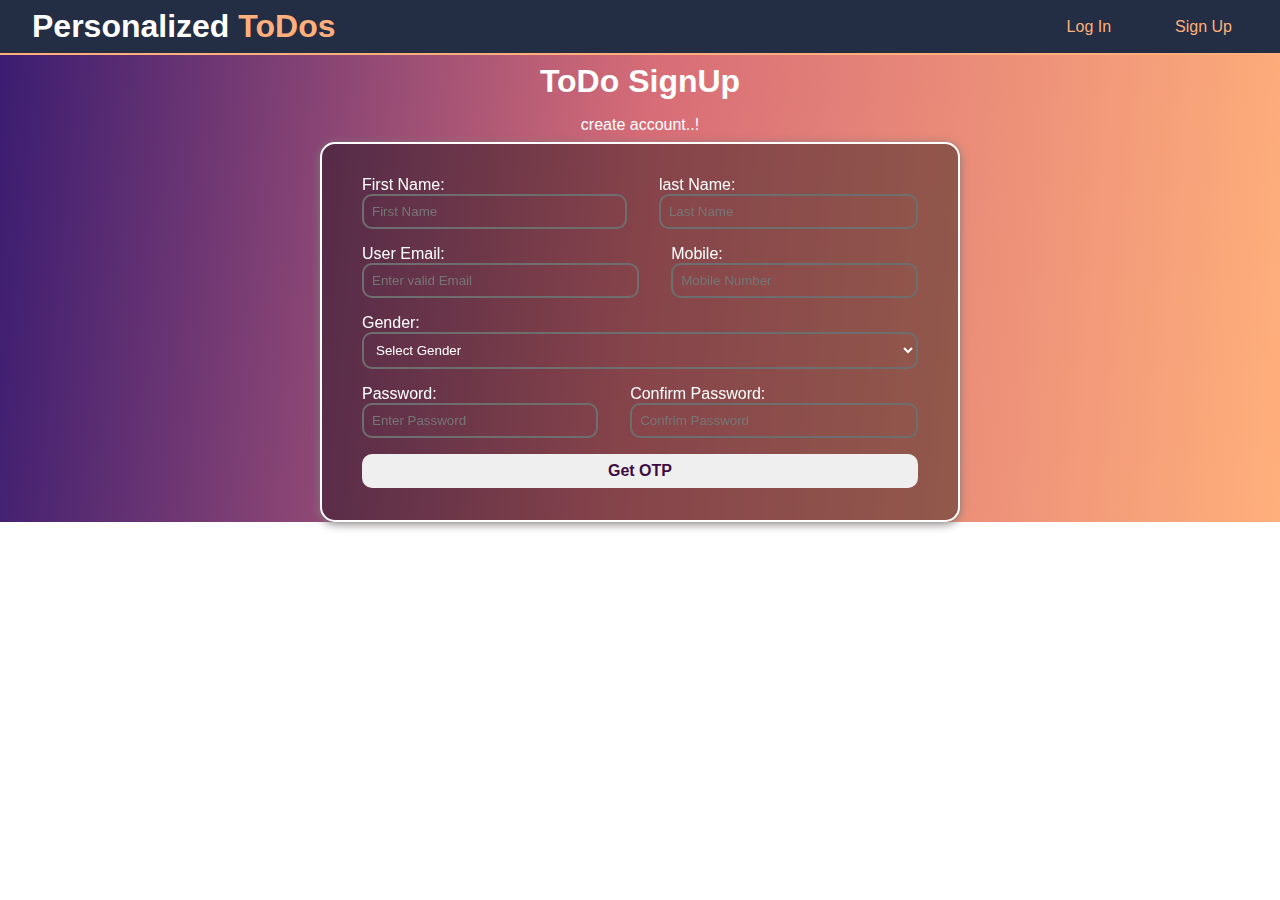
==== completed.html @ 2463eced "binded pages to the nav links" ====
<!DOCTYPE html>
<html lang="en">

<head>
    <meta charset="UTF-8">
    <meta name="viewport" content="width=device-width, initial-scale=1.0">
    <title>PersonalizedTodos-Completed</title>
    <link rel="stylesheet" href="style.css">


</head>

<body>
    <nav class="navBar">
        <div class="logo">
            <h1 id="logo">Personalized <span>ToDos</span></h1>
        </div>

        <div class="nav-links">
            <ul id="buttons">
                <li class="new"><a href="todo.html">Create</a></li>
                <li class=""><a href="existing.html">Todos</a></li>
                <li class=""><a href="completed.html">Completed</a></li>
                <li class=""><a href="pending.html">Pending</a></li>
                <li class="fav"><a href="fav.html">Favorites</a></li>
            </ul>
        </div>
    </nav>

    <div class="existingTodos">
        <div class="header">

            <div class="nameSection">
                <h3>Name: <span id="userName"></span></h3>
            </div>
            <div class="detailsSection">
                <h3>Total Todos: <span id="totalTodos">0</span></h3>
                <h3>Favs: <span id="favTodos">0</span></h3>
                <h3>Pending: <span id="pendingTodos">0</span></h3>
            </div>
        </div>

        <div class="mainSection">
            <h2 id="heading">Completed Todos..!</h2>
            <div class="todoContainer">
                <table>
                    <thead>
                        <tr>
                            <th>S.no</th>
                            <th>Title</th>
                            <th>Content</th>
                            <th>Tag</th>
                            <th>Date</th>
                            <th>Action</th>
                        </tr>
                    </thead>

                    <tbody id="completedTodoBody">

                    </tbody>
                </table>
            </div>


            <div id="todoModal" class="modal">
                <div class="modal-content">
                    <span class="close-btn" onclick="closeModal()">&times;</span>
                    <h2 id="modalTitle"></h2>
                    <p id="modalContent"></p>
                    <p><strong>Tag:</strong> <span id="modalTag"></span></p>
                    <p><strong>Created At:</strong> <span id="modalDate"></span></p>

                    <div class="modal-buttons">
                        <button onclick="handleComplete()" id="completeBtn" class="btn complete">Completed</button>
                        <button onclick="handleFav()" id="favBtn" class="btn favorite">Favorite</button>
                        <button onclick="handlePin()" id="pinBtn" class="btn pin">Pin</button>
                        <button onclick="handleDelete()" id="deleteBtn" class="btn delete">Delete</button>
                    </div>
                </div>
            </div>
        </div>
    </div>



    Completed Page

    <!-- <script src="todo.js"></script> -->

    <script>

        function displayTodos() {
            const todoTableBody = document.getElementById("todoTableBody");
            const completedTodoBody = document.getElementById("completedTodoBody"); // New section
            const todos = JSON.parse(localStorage.getItem("completedTodos")) || [];

            todoTableBody.innerHTML = ""; // Clear existing data
            completedTodoBody.innerHTML = "";

            if (todos.length > 0) {
                todos.forEach((todo, index) => {
                    const row = document.createElement("tr");

                    row.innerHTML = `
                <td>${index + 1}</td>
                <td>${todo.isFavorite ? `⭐ ${todo.title}` : todo.title}</td>
                <td>${todo.content.substring(0, 10)}...</td>
                <td>${todo.tag}</td>
                <td><button onclick="openModal(${todo.id})">View More</button></td>
            `;

                    
                        completedTodoBody.appendChild(row); // Add to Completed Todos
              
                        // todoTableBody.appendChild(row); // Add to Pending Todos
                    })
               

                updateTodoStats()
            } else {
                todoTableBody.innerHTML = "<tr><td colspan='5'><img src='todo.png' alt='No Data'></td></tr>";
            }
        }


        document.addEventListener("DOMContentLoaded", function () {
            const loggedInUser = JSON.parse(localStorage.getItem("loggedInUser"));
            const users = JSON.parse(localStorage.getItem("users")) || [];

            if (!loggedInUser) {
                if (users.length === 0) {
                    // If no users exist, redirect to signup
                    alert("No account found. Please sign up first.");
                    window.location.href = "signup.html";
                } else {
                    // If users exist but no one is logged in, redirect to login
                    alert("Access Denied! Please log in first.");
                    window.location.href = "login.html";
                }
            }
        });
    </script>
</body>

</html>
---- style.css ----
*{
    margin: 0;
    padding: 0;
    box-sizing: border-box;
    font-family: 'Segoe UI', Tahoma, Geneva, Verdana, sans-serif;
}

body{
    background: var(--bodyBackgroundColor) no-repeat center center / cover;
    /* height: 100dvh; */
}

::-webkit-scrollbar{
    display: none;
}
:root{
    --buttonHover: #d76d77;
    --cursorStyle: pointer;
    --borderWidth: 2px;
    --borderColor:#ffaf7b;
    --borderStyle: none none solid none;
    --headingFont: 2rem;
    --subHeadingFont: .5rem;
    --paddingBlock: .5rem;
    --paddingInline: 2rem;
    --buttonColor: rgb(196, 199, 169);
    --borderRadius: 10px;
    --bodyBackgroundColor: linear-gradient(95deg, #3a1c71, #d76d77, #ffaf7b);
}

/* NavBar Styling */

.navBar{
    display: flex;
    justify-content: space-between;
    align-items: center;
    padding-inline: var(--paddingInline); /* need to adjust in responsive */
    padding-block: var(--paddingBlock); /* need to adjust in responsive */
    border-width: var(--borderWidth);
    border-style:var(--borderStyle);
    border-color:var(--borderColor);
    background: rgb(35, 46, 68);
}

.logo{
    color: white;
}
.logo span{
    color: var(--borderColor);
}

.nav-links ul{
    list-style: none;
    display: flex;
    justify-content: space-between;
    align-items: center;
    gap: 2rem; /* need to adjust in responsive */
}

.nav-links ul li{
    color: var(--borderColor);
    padding: .5rem 1rem;
    border-radius: var(--borderRadius);
    &:hover{
        color: var(--buttonHover);
        transition: .5s;
        cursor: var(--cursorStyle);
    } 
}

.heroSection{
    padding-inline: var(--paddingInline);
    padding-block: var(--paddingBlock);
    display: flex;
    justify-content: space-between;
    align-items: center;
    background-image: var(--bodyBackgroundColor);
}

.contentSection {
    font-size: var(--headingFont);
    padding-inline: var(--paddingInline);
    /* width: 100%; */
}



.contentSection p{
    color: var(--buttonColor);
}

.contentSection ul{
    display: flex;
    list-style: none;
    gap: 2rem;
    padding-inline: var(--paddingInline);
    padding-block: var(--paddingBlock);
}

.contentSection ul li{
    color: rgb(59, 41, 41);
    cursor: var(--cursorStyle);
    background-color: rgba(255, 255, 255, 0.425);
    padding-inline: var(--paddingInline);
    padding-block: var(--paddingBlock);
    border-radius: var(--borderRadius);
    font-size: 1.5rem;
    &:hover{
        color: white;
    }
}

.imgSection{
    width: 80%;
}

.imgSection img{
    width: 100%;
    object-fit: cover;
}

.smallScreens{
    display: none;
}

@media (max-width: 900px){
    /* .container{
        display: none;
    } */
}

@media(width <= 900px){
    .navBar{
        padding-inline: .2rem;
    }
    
    .heroSection{
        flex-direction: column;
    }

    .nav-links #buttons{
        padding: 0;
        gap: 0;
    }

    .heroSection #buttons{
        gap: .1rem;
        width: auto !important;
        flex-direction: column;
    }
}


/* SignUp Form Styles */

#heading, #tagLine{
    text-align: center;
    padding-block: var(--paddingBlock);
    color: white;
}

.signup-container{
    border: 2px solid rgb(255, 255, 255);
    border-radius:15px ;
    box-shadow: 0 2px 10px rgb(128, 123, 123);
    width: 50%;
    display: flex;
    margin: auto;
    align-items: center;
    justify-content: center;
    padding-block:var(--paddingInline);
    padding-inline: var(--paddingBlock);
}

.signup-container form{
    padding-inline: var(--paddingBlock);
    padding-inline: 2rem;
    display: flex;
    flex-direction: column;
    align-self: center;

}

.signup-container form .nameSection,
.signup-container form .contactSection,
.signup-container form .passwordSection{
    display: flex;
    gap: 2rem;
}

.signup-container form input,select{
    width: 100%;
    border-radius: var(--borderRadius);
    border-style: none;
    padding-block: var(--paddingBlock);
    padding-inline: .5rem;
    background: transparent;
    border: 2px solid #6e6e6e;
    margin-block-end: 1rem;
}

.signup-container{
    background: rgba(0, 0, 0, 0.377);
    color: white;
    backdrop-filter: blur(5px);
    -webkit-backdrop-filter: blur(10px);
}

form #getOtp,.buttons button {
    padding-inline: var(--paddingInline);
    padding-block: var(--paddingBlock);
    color: rgb(62, 12, 68);
    font-weight: 700;
    font-size: 1rem;
    border: none;
    border-radius: var(--borderRadius);
    cursor: var(--cursorStyle);
    /* left: 50%; */
    &:hover{
        color: #ffaf7b;
        background-color: rgb(48, 48, 48);
    }
}

form select{
    width: 100%;
    padding-block: var(--paddingBlock);
    color: white;
}

form select option{
    color: #3a1c71;
}


/* OTP Box Stylings */

#otpBox{
    border: 2px solid white;
    width: 50%;
    padding-inline: var(--paddingInline);
    padding-block: var(--paddingBlock);
    border-radius: var(--borderRadius);
    position: absolute;
    top: 50%;
    left: 50%;
    transform: translate(-50%, -50%);
    display: grid;
    justify-content: center;
}

#otpBox form input{
    padding-block:.5rem;
    padding-inline: .2rem;
    width: 50%;
    margin-block-end: .5rem;
    border-radius: var(--borderRadius);
    border-style: none;
}

#otpSubmit{
    background-color: #ffaf7b;
    font-size: 1rem;
    font-weight: bold;
    color: #180a31;
}

/* LogIn Page Styles */

.heading{
    text-align: center;
    margin-inline: var(--paddingInline);
    margin-block: var(--paddingBlock);
    cursor: default;
}

.loginContainer{
    border: 2px solid white;
    padding-inline: var(--paddingInline);
    padding-block: var(--paddingBlock);
    border-radius: var(--borderRadius);
    position: absolute;
    top: 50%;
    left: 50%;
    transform: translate(-50%, -50%);
    display: grid;
    justify-content: space-evenly;
    align-items: center;
    align-content: center;

    box-shadow: 0 1px 15px rgba(0, 0, 0, 0.7);
}

.loginContainer input, #loginButton{
    padding-inline: var(--paddingInline);
    padding-inline-start: .5rem;
    padding-block: var(--paddingBlock);
    margin-inline: var(--paddingInline);
    margin-block: var(--paddingBlock);
    background: rgba(180, 180, 180, 0.438);
    border-style: solid;
    border-color: white;
    border-radius: var(--borderRadius);
}

.loginContainer label {
    color: rgb(241, 232, 146);
    font-weight: 700;
    font-size: 1rem;

}

.loginContainer input[type="submit"]{
    margin-inline:35%;
    margin-block: var(--paddingBlock);
    padding-inline: var(--paddingInline) !important;
    background: transparent;
    color: rgb(241, 232, 146);
    font-weight: 700;
}

.loginContainer h2{
    color: rgb(241, 232, 146);
}

/* New Todo Container */
.newTodoContainer{
    border:2px solid white;
    border-radius: 10px;
    width: 60%;
    margin: auto;
    padding-block: 1rem;
    padding-inline: 2rem;
    display: flex;
    flex-direction: column;
    gap: .5rem;
    justify-content: space-around;
    align-items:stretch;
    color: white;
}

.newTodoContainer input{
    width: 50%;
    border-style: none;
    background-color: #31313171;
    padding: 1rem;
    border-radius: 5px;
}

.newTodoContainer .addContent textarea{
    width: 80% !important;
    height: 20dvh;
    padding: .5rem;
    resize: none;
    word-wrap: break-word;
    background-color: #31313171;
    border-radius: 10px;

}

.newTodoContainer select{
    width: 50%;
}


/* Existing Todos Styles */

.existingTodos{
    padding-block-end: 1rem;
}
.existingTodos .header{
    padding-block-start: 1rem;
}
.existingTodos .header,
.existingTodos .header .detailsSection{
    display: flex;
    justify-content: space-between;
    gap: 1rem;
    padding-inline: .5rem;
}
.existingTodos .header h3{
    font-weight: 500;
    color: #ffffff;
}

.detailsSection h3{
    color: #000000 !important;
}

.existingTodos .header span{
    color: white;
    font-weight: 500;
}

.existingTodos .mainSection{
    margin: auto;
    margin-block-start: 2rem;
    width: 90%;
    border: 2px solid white;
    height: 70vh;
    border-radius: 10px;
}

.existingTodos .mainSection h2{
    text-align: center;
    padding-block: .5rem;
    background-color:#180a31;
    border-top-left-radius: 10px;
    border-top-right-radius: 10px;

}

.todoContainer table{
    width: 100%;
}

.todoContainer table thead{
    background-color:#180a31;
}

.todoContainer table thead tr th{
    color: white;
    padding-block:.5rem;
}

.todoContainer table tbody tr td{
    text-align: center;
}


/* Todo modal */

.modal {
    display: none;
    position: fixed;
    z-index: 1000;
    left: 0;
    top: 0;
    width: 100%;
    height: 100%;
    background: rgba(0, 0, 0, 0.6);
}

.modal-content {
    background: white;
    padding: 20px;
    border-radius: 10px;
    width: 50%;
    margin: 10% auto;
    text-align: center;
    position: relative;
}

.close-btn {
    position: absolute;
    top: 10px;
    right: 15px;
    font-size: 20px;
    cursor: pointer;
}

.modal-buttons {
    margin-top: 15px;
}

.btn {
    padding: 10px 15px;
    border: none;
    border-radius: 30px;
    cursor: pointer;
    margin: 5px;
    font-size: 16px;
}

.complete {font-weight: 500; background: #397a39; color: white; }
.favorite {font-weight: 500; background: #f8e05a; color: black; }
.pin {font-weight: 500; background: rgb(77, 77, 190); color: white; }
.delete {font-weight: 500; background: rgb(252, 0, 0); color: rgb(255, 255, 255); }
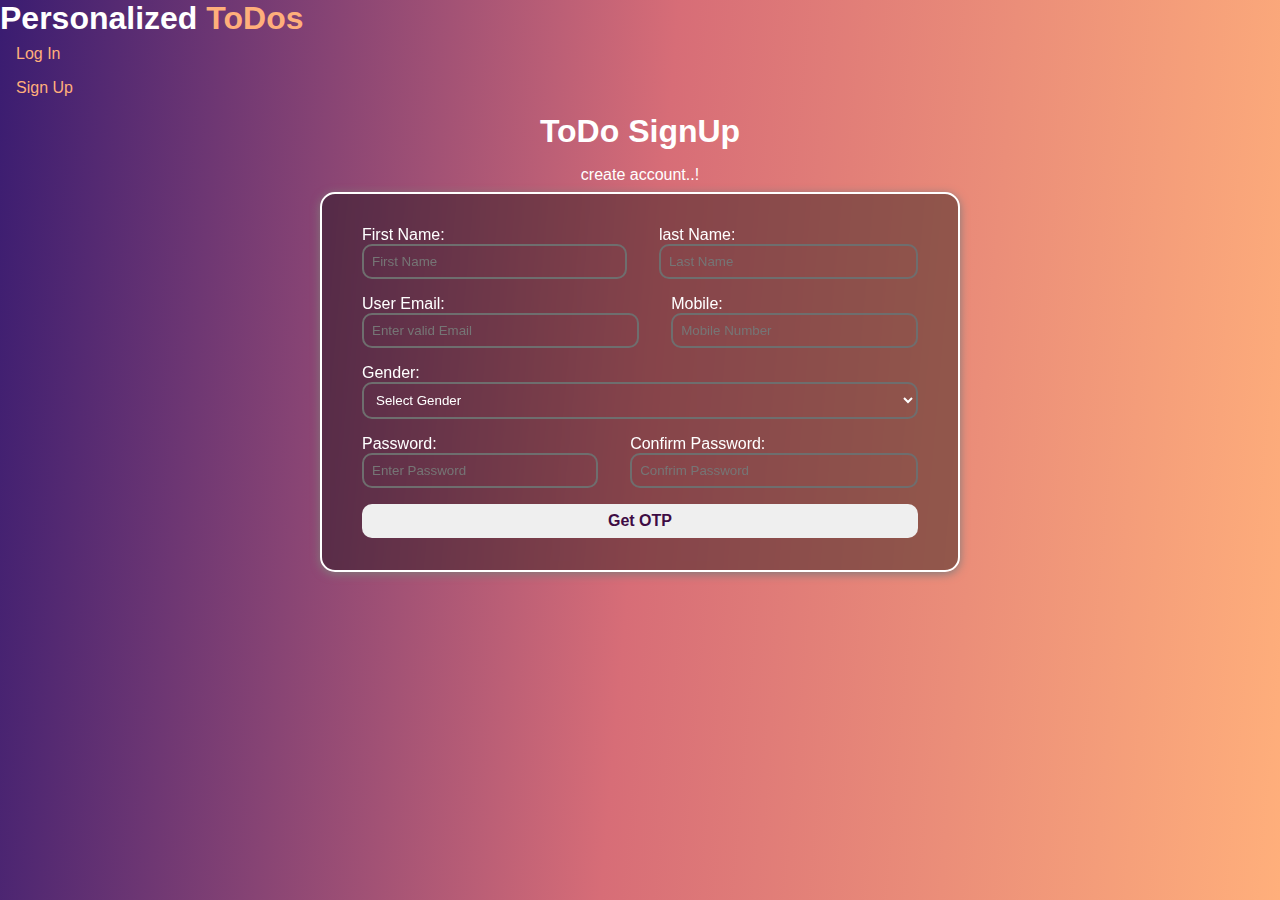
==== commit 92350b36: "added bootstrap Styles" ====
--- a/completed.html
+++ b/completed.html
@@ -6,45 +6,66 @@
     <meta name="viewport" content="width=device-width, initial-scale=1.0">
     <title>PersonalizedTodos-Completed</title>
     <link rel="stylesheet" href="style.css">
-
+    <link href="https://cdn.jsdelivr.net/npm/bootstrap@5.3.3/dist/css/bootstrap.min.css" rel="stylesheet"
+        integrity="sha384-QWTKZyjpPEjISv5WaRU9OFeRpok6YctnYmDr5pNlyT2bRjXh0JMhjY6hW+ALEwIH" crossorigin="anonymous">
 
 </head>
 
 <body>
-    <nav class="navBar">
-        <div class="logo">
-            <h1 id="logo">Personalized <span>ToDos</span></h1>
+    <nav class="navbar navbar-expand-lg">
+        <div class="container-fluid">
+            <h1><a href="index.html" id="logo" style="color: white !important;" class="navbar-brand">Personalized<span>
+                        ToDos</span></a></h1>
+            <button class="navbar-toggler bg-light" type="button" data-bs-toggle="collapse"
+                data-bs-target="#navbarSupportedContent" aria-controls="navbarSupportedContent" aria-expanded="false"
+                aria-label="Toggle navigation">
+                <span class="navbar-toggler-icon"></span>
+            </button>
         </div>
 
-        <div class="nav-links">
-            <ul id="buttons">
-                <li class="new"><a href="todo.html">Create</a></li>
-                <li class=""><a href="existing.html">Todos</a></li>
-                <li class=""><a href="completed.html">Completed</a></li>
-                <li class=""><a href="pending.html">Pending</a></li>
-                <li class="fav"><a href="fav.html">Favorites</a></li>
+        <div class="collapse navbar-collapse nav-links" id="navbarSupportedContent">
+            <ul id="buttons" class="navbar-nav me-auto mb-2 mb-lg-0">
+                <li class="nav-item"><a class="nav-link" href="todo.html">Create</a></li>
+                <li class="nav-item"><a class="nav-link" href="existing.html">Todos</a></li>
+                <li class="nav-item"><a class="nav-link" href="completed.html">Completed</a></li>
+                <li class="nav-item"><a class="nav-link" href="pending.html">Pending</a></li>
+                <li class="nav-item"><a class="nav-link" href="fav.html">Favorites</a></li>
             </ul>
         </div>
     </nav>
 
-    <div class="existingTodos">
-        <div class="header">
+    <div class="existingTodos container-fluid">
+        <div class="header ">
 
-            <div class="nameSection">
+            <div class="nameSection text-center">
                 <h3>Name: <span id="userName"></span></h3>
             </div>
-            <div class="detailsSection">
+            <div class="detailsSection text-center">
                 <h3>Total Todos: <span id="totalTodos">0</span></h3>
                 <h3>Favs: <span id="favTodos">0</span></h3>
                 <h3>Pending: <span id="pendingTodos">0</span></h3>
             </div>
         </div>
 
+        <div class="filterContainer container-fluid">
+            <label for="filterSelect">Filter Todos:</label>
+            <br>
+            <select id="filterSelect w-75" onchange="filterTodos()">
+                <option value="all">All</option>
+                <option value="completed">Completed</option>
+                <option value="favorite">Favorites</option>
+                <option value="pinned">Pinned</option>
+                <option value="work">Work</option>
+                <option value="personal">Personal</option>
+                <option value="shopping">Shopping</option>
+            </select>
+        </div>
+
         <div class="mainSection">
-            <h2 id="heading">Completed Todos..!</h2>
-            <div class="todoContainer">
-                <table>
-                    <thead>
+            <h2 id="heading">Your Todos..!</h2>
+            <div class="todoContainer" style="width: 100%; overflow-x: auto;">
+                <table style="min-width: 800px; border-collapse: collapse;">
+                    <thead class="text-center">
                         <tr>
                             <th>S.no</th>
                             <th>Title</th>
@@ -55,7 +76,7 @@
                         </tr>
                     </thead>
 
-                    <tbody id="completedTodoBody">
+                    <tbody id="todoTableBody">
 
                     </tbody>
                 </table>
@@ -82,13 +103,7 @@
     </div>
 
 
-
-    Completed Page
-
-    <!-- <script src="todo.js"></script> -->
-
     <script>
-
         function displayTodos() {
             const todoTableBody = document.getElementById("todoTableBody");
             const completedTodoBody = document.getElementById("completedTodoBody"); // New section
@@ -108,20 +123,16 @@
                 <td>${todo.tag}</td>
                 <td><button onclick="openModal(${todo.id})">View More</button></td>
             `;
+                    completedTodoBody.appendChild(row);
 
-                    
-                        completedTodoBody.appendChild(row); // Add to Completed Todos
-              
-                        // todoTableBody.appendChild(row); // Add to Pending Todos
-                    })
-               
+                })
+
 
                 updateTodoStats()
             } else {
                 todoTableBody.innerHTML = "<tr><td colspan='5'><img src='todo.png' alt='No Data'></td></tr>";
             }
         }
-
 
         document.addEventListener("DOMContentLoaded", function () {
             const loggedInUser = JSON.parse(localStorage.getItem("loggedInUser"));
@@ -140,6 +151,12 @@
             }
         });
     </script>
+    <script src="todo.js"></script>
+
+    <script src="https://cdn.jsdelivr.net/npm/bootstrap@5.3.3/dist/js/bootstrap.bundle.min.js"
+        integrity="sha384-YvpcrYf0tY3lHB60NNkmXc5s9fDVZLESaAA55NDzOxhy9GkcIdslK1eN7N6jIeHz"
+        crossorigin="anonymous"></script>
+
 </body>
 
 </html>--- a/style.css
+++ b/style.css
@@ -7,7 +7,7 @@
 
 body{
     background: var(--bodyBackgroundColor) no-repeat center center / cover;
-    /* height: 100dvh; */
+    min-height: 100vh;
 }
 
 ::-webkit-scrollbar{
@@ -28,9 +28,9 @@
     --bodyBackgroundColor: linear-gradient(95deg, #3a1c71, #d76d77, #ffaf7b);
 }
 
-/* NavBar Styling */
-
-.navBar{
+/* navbar Styling */
+
+.navbar{
     display: flex;
     justify-content: space-between;
     align-items: center;
@@ -39,25 +39,22 @@
     border-width: var(--borderWidth);
     border-style:var(--borderStyle);
     border-color:var(--borderColor);
-    background: rgb(35, 46, 68);
+    background: rgb(35, 46, 68) !important;
 }
 
 .logo{
     color: white;
 }
-.logo span{
+#logo span{
     color: var(--borderColor);
 }
 
 .nav-links ul{
     list-style: none;
-    display: flex;
-    justify-content: space-between;
-    align-items: center;
-    gap: 2rem; /* need to adjust in responsive */
-}
-
-.nav-links ul li{
+}
+
+.nav-links ul li ,.nav-links ul li a{
+    text-decoration: none;
     color: var(--borderColor);
     padding: .5rem 1rem;
     border-radius: var(--borderRadius);
@@ -130,7 +127,7 @@
 }
 
 @media(width <= 900px){
-    .navBar{
+    .navbar{
         padding-inline: .2rem;
     }
     
@@ -336,7 +333,7 @@
     gap: .5rem;
     justify-content: space-around;
     align-items:stretch;
-    color: white;
+    color: white !important;
 }
 
 .newTodoContainer input{
@@ -374,9 +371,11 @@
 .existingTodos .header,
 .existingTodos .header .detailsSection{
     display: flex;
+    flex-direction: column;
     justify-content: space-between;
     gap: 1rem;
     padding-inline: .5rem;
+
 }
 .existingTodos .header h3{
     font-weight: 500;
@@ -395,7 +394,7 @@
 .existingTodos .mainSection{
     margin: auto;
     margin-block-start: 2rem;
-    width: 90%;
+    width: 100% !important;
     border: 2px solid white;
     height: 70vh;
     border-radius: 10px;
@@ -407,12 +406,39 @@
     background-color:#180a31;
     border-top-left-radius: 10px;
     border-top-right-radius: 10px;
-
-}
+    border: 2px solid white;
+    border-style: none none solid none;
+    width: 100% !important;
+}
+
+/* main section styles */
+.mainSection {
+    max-width: 100%;
+    max-height: 450px; 
+    overflow: auto; /* Enables both vertical and horizontal scrolling */
+    border: 1px solid #ddd; /* Optional border */
+}
+
+.todoContainer thead {
+    position: sticky;
+    top: 0;
+    background-color: white; /* Ensures it remains visible */
+    z-index: 100; /* Ensures it stays above table rows */
+    border-bottom: 2px solid black; /* Optional: Separates header */
+}
+
 
 .todoContainer table{
     width: 100%;
-}
+    border-collapse: collapse;    
+}
+
+.todoContainer table td{
+    padding: .5rem;
+    border: 1px solid rgb(255, 255, 255);
+    border-style: solid none solid none;
+}
+
 
 .todoContainer table thead{
     background-color:#180a31;
@@ -425,6 +451,18 @@
 
 .todoContainer table tbody tr td{
     text-align: center;
+    color: white;
+    font-size: 1rem;
+}
+
+.todoContainer table tbody #viewTodo{
+    border: none;
+    padding: .5rem 1rem;
+    border-radius: 10px;
+    color: white;
+    font-weight: 600;
+    cursor: pointer;
+    background-color: rgba(41, 8, 8, 0.164);
 }
 
 
@@ -442,7 +480,7 @@
 }
 
 .modal-content {
-    background: white;
+    background: rgb(255, 255, 255);
     padding: 20px;
     border-radius: 10px;
     width: 50%;
@@ -451,12 +489,17 @@
     position: relative;
 }
 
+.modal-content #modalTitle{
+    color: white;
+}
+
 .close-btn {
     position: absolute;
-    top: 10px;
-    right: 15px;
-    font-size: 20px;
+    top: 1.2rem;
+    right: 2rem;
+    font-size: 2rem;
     cursor: pointer;
+    color: white;
 }
 
 .modal-buttons {
@@ -475,4 +518,25 @@
 .complete {font-weight: 500; background: #397a39; color: white; }
 .favorite {font-weight: 500; background: #f8e05a; color: black; }
 .pin {font-weight: 500; background: rgb(77, 77, 190); color: white; }
-.delete {font-weight: 500; background: rgb(252, 0, 0); color: rgb(255, 255, 255); }+.delete {font-weight: 500; background: rgb(252, 0, 0); color: rgb(255, 255, 255); }
+
+
+/* filterContainer */
+
+.filterContainer{
+    padding-inline: 2rem;
+    padding-block-start: 2rem;
+    text-align: center;
+    color: white;
+    font-size: 1.5rem;
+    font-weight: 600;
+}
+
+.filterContainer #filterSelect{
+    width: 20%;
+    color: white;
+}
+
+.filterContainer #filterSelect option{
+    color: black;
+}
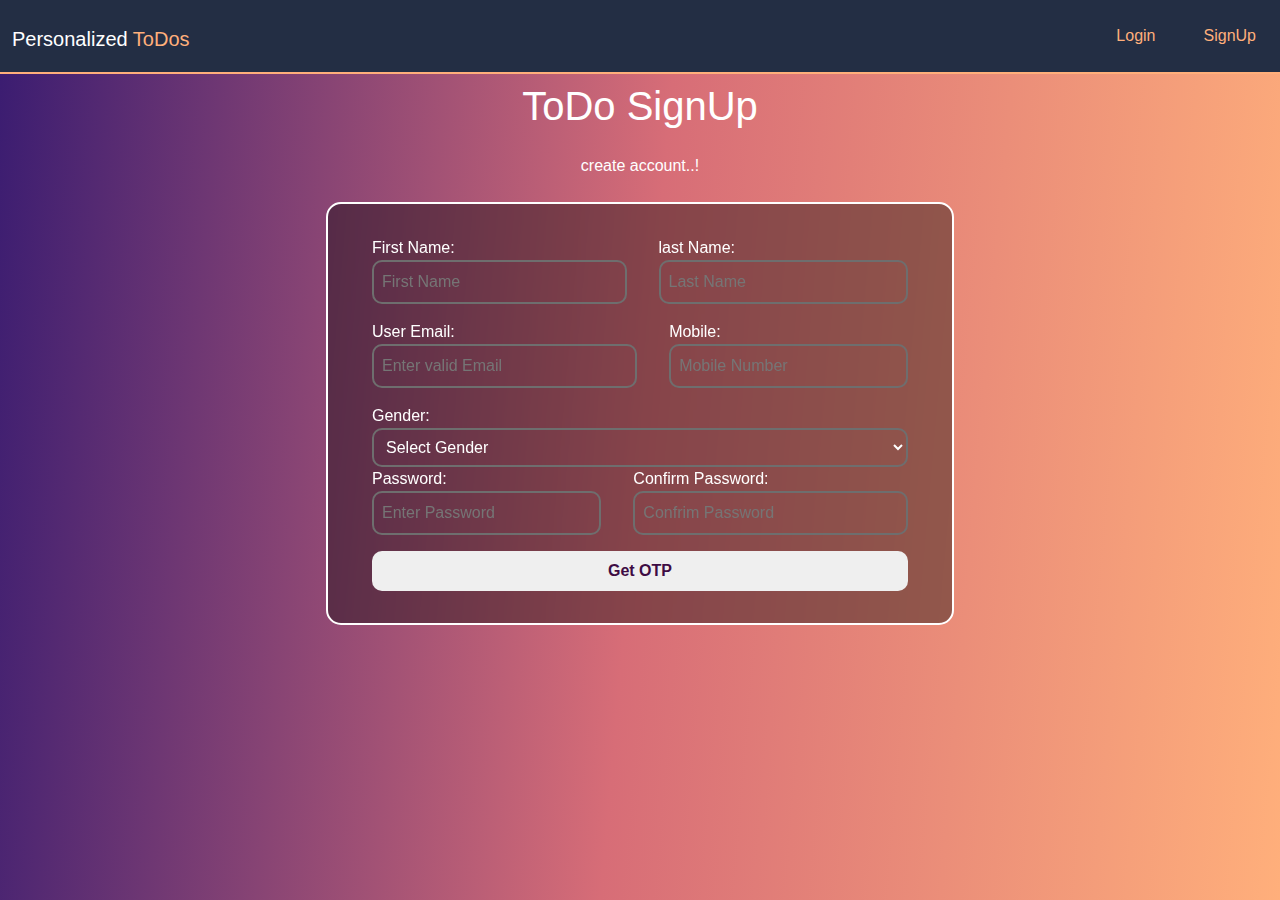
==== commit 2251ff60: "added functionality to display completed todos" ====
--- a/completed.html
+++ b/completed.html
@@ -30,6 +30,17 @@
                 <li class="nav-item"><a class="nav-link" href="completed.html">Completed</a></li>
                 <li class="nav-item"><a class="nav-link" href="pending.html">Pending</a></li>
                 <li class="nav-item"><a class="nav-link" href="fav.html">Favorites</a></li>
+                <li class="nav-item">
+                    <div class="avatar-container" onclick="toggleTooltip()">
+                        <img id="userAvatar" class="avatar" src="todo.png" alt="User Avatar">
+                        <div id="tooltipBox" class="tooltip-box">
+                            <p id="loggedUser"></p>
+                            <div class="logout-btn" onclick="handleLogout(event)">
+                                <i class="fas fa-sign-out-alt"></i> Logout
+                            </div>
+                        </div>
+                    </div>
+                </li>
             </ul>
         </div>
     </nav>
@@ -41,7 +52,7 @@
                 <h3>Name: <span id="userName"></span></h3>
             </div>
             <div class="detailsSection text-center">
-                <h3>Total Todos: <span id="totalTodos">0</span></h3>
+                <h3>Complted Todos: <span id="completedTodos">0</span></h3>
                 <h3>Favs: <span id="favTodos">0</span></h3>
                 <h3>Pending: <span id="pendingTodos">0</span></h3>
             </div>
@@ -76,7 +87,7 @@
                         </tr>
                     </thead>
 
-                    <tbody id="todoTableBody">
+                    <tbody id="completedTodoTableBody">
 
                     </tbody>
                 </table>
@@ -94,7 +105,6 @@
                     <div class="modal-buttons">
                         <button onclick="handleComplete()" id="completeBtn" class="btn complete">Completed</button>
                         <button onclick="handleFav()" id="favBtn" class="btn favorite">Favorite</button>
-                        <button onclick="handlePin()" id="pinBtn" class="btn pin">Pin</button>
                         <button onclick="handleDelete()" id="deleteBtn" class="btn delete">Delete</button>
                     </div>
                 </div>
@@ -104,16 +114,37 @@
 
 
     <script>
-        function displayTodos() {
-            const todoTableBody = document.getElementById("todoTableBody");
-            const completedTodoBody = document.getElementById("completedTodoBody"); // New section
-            const todos = JSON.parse(localStorage.getItem("completedTodos")) || [];
-
-            todoTableBody.innerHTML = ""; // Clear existing data
-            completedTodoBody.innerHTML = "";
-
-            if (todos.length > 0) {
-                todos.forEach((todo, index) => {
+
+        function displayCompletedTodos() {
+            console.log('triggering')
+            const completedTodoTableBody = document.getElementById("completedTodoTableBody");
+            const todosData = JSON.parse(localStorage.getItem("completedTodos")) || [];
+            const loggedInUser = JSON.parse(localStorage.getItem('loggedInUser'));
+
+
+            if (!loggedInUser) {
+                console.warn("No user is logged in! Cannot display todos.");
+                return;
+            }
+
+            console.log(todosData)
+
+            const userTodos = todosData.filter(todo => todo.uid === loggedInUser.uid);
+
+            document.getElementById('completedTodos').innerHTML = userTodos.length
+
+            const completedTodos = userTodos;
+            console.log(completedTodos)
+
+            completedTodoTableBody.innerHTML = "";
+
+            console.log(completedTodos.length)
+
+            // Display completed todos
+            if (completedTodos.length > 0) {
+                console.log('triggered')
+                completedTodos.forEach((todo, index) => {
+                    console.log(todo)
                     const row = document.createElement("tr");
 
                     row.innerHTML = `
@@ -121,17 +152,23 @@
                 <td>${todo.isFavorite ? `⭐ ${todo.title}` : todo.title}</td>
                 <td>${todo.content.substring(0, 10)}...</td>
                 <td>${todo.tag}</td>
-                <td><button onclick="openModal(${todo.id})">View More</button></td>
+                <td>${todo.createdAt}</td>
+                <td><button id='viewTodo' onclick="openCompletedTodoModal(${todo.uid})">View More</button></td>
             `;
-                    completedTodoBody.appendChild(row);
-
-                })
-
-
-                updateTodoStats()
+
+                    completedTodoTableBody.appendChild(row);
+                });
             } else {
-                todoTableBody.innerHTML = "<tr><td colspan='5'><img src='todo.png' alt='No Data'></td></tr>";
-            }
+                completedTodoTableBody.innerHTML = `
+                <tr>
+                    <td colspan="6" style="text-align:center; padding:20px;">
+                        <img src="todo.png" alt="No Completed Todos" style="width:200px; display:block; margin:auto;">
+                        <p style="color:white; font-size:1.5rem;font-weight:500; margin-top:10px;">No Completed Todos</p>
+                    </td>
+                </tr>`;
+            }
+
+            // updateTodoStats(); // Update stats after rendering
         }
 
         document.addEventListener("DOMContentLoaded", function () {
@@ -150,6 +187,44 @@
                 }
             }
         });
+
+        function openCompletedTodoModal(todoId) {
+            const completedTodos = JSON.parse(localStorage.getItem('completedTodos')) || [];
+            const todo = completedTodos.find(t => t.uid === todoId);
+            console.log('todo', todo)
+
+            if (!todo) {
+                alert("Todo not found!");
+                return;
+            }
+
+            // Populate modal with completed todo details
+            document.getElementById("modalTitle").innerText = todo.isFavorite ? `⭐ ${todo.title}` : todo.title;
+            document.getElementById("modalContent").innerText = todo.content;
+            document.getElementById("modalTag").innerText = todo.tag;
+            document.getElementById("modalDate").innerText = todo.createdAt;
+
+            // Disable actions for completed todos
+            document.getElementById("completeBtn").style.display = "none";
+            document.getElementById("favBtn").disabled = true;
+            document.getElementById("deleteBtn").disabled = false; // Allow delete action
+
+            currentTodoId = todoId;
+            document.getElementById("todoModal").style.display = "block";
+        }
+
+        // Function to close the modal
+        function closeModal() {
+            document.getElementById("todoModal").style.display = "none";
+
+            // Re-enable buttons after closing modal
+            document.getElementById("favBtn").disabled = false;
+            document.getElementById("pinBtn").disabled = false;
+            document.getElementById("completeBtn").style.display = "inline-block";
+        }
+
+
+        document.addEventListener("DOMContentLoaded", displayCompletedTodos())
     </script>
     <script src="todo.js"></script>
 
--- a/style.css
+++ b/style.css
@@ -1,23 +1,24 @@
-*{
+* {
     margin: 0;
     padding: 0;
     box-sizing: border-box;
     font-family: 'Segoe UI', Tahoma, Geneva, Verdana, sans-serif;
 }
 
-body{
+body {
     background: var(--bodyBackgroundColor) no-repeat center center / cover;
     min-height: 100vh;
 }
 
-::-webkit-scrollbar{
+::-webkit-scrollbar {
     display: none;
 }
-:root{
+
+:root {
     --buttonHover: #d76d77;
     --cursorStyle: pointer;
     --borderWidth: 2px;
-    --borderColor:#ffaf7b;
+    --borderColor: #ffaf7b;
     --borderStyle: none none solid none;
     --headingFont: 2rem;
     --subHeadingFont: .5rem;
@@ -30,42 +31,93 @@
 
 /* navbar Styling */
 
-.navbar{
+.navbar {
     display: flex;
     justify-content: space-between;
     align-items: center;
-    padding-inline: var(--paddingInline); /* need to adjust in responsive */
-    padding-block: var(--paddingBlock); /* need to adjust in responsive */
+    padding-inline: var(--paddingInline);
+    /* need to adjust in responsive */
+    padding-block: var(--paddingBlock);
+    /* need to adjust in responsive */
     border-width: var(--borderWidth);
-    border-style:var(--borderStyle);
-    border-color:var(--borderColor);
+    border-style: var(--borderStyle);
+    border-color: var(--borderColor);
     background: rgb(35, 46, 68) !important;
 }
 
-.logo{
-    color: white;
-}
-#logo span{
+.logo {
+    color: white;
+}
+
+#logo span {
     color: var(--borderColor);
 }
 
-.nav-links ul{
+.nav-links ul {
     list-style: none;
 }
 
-.nav-links ul li ,.nav-links ul li a{
+.nav-links ul li,
+.nav-links ul li a {
     text-decoration: none;
     color: var(--borderColor);
     padding: .5rem 1rem;
     border-radius: var(--borderRadius);
-    &:hover{
+
+    &:hover {
         color: var(--buttonHover);
         transition: .5s;
         cursor: var(--cursorStyle);
-    } 
-}
-
-.heroSection{
+    }
+}
+
+.avatar-container {
+    position: relative;
+    display: inline-block;
+    cursor: pointer;
+  }
+
+  .avatar {
+    width: 40px;
+    height: 40px;
+    border-radius: 50%;
+    object-fit: cover;
+  }
+
+  .tooltip-box {
+      display: none;
+      position: absolute;
+    transform: translateX(-55%);
+    background: white;
+    box-shadow: 0px 4px 8px rgba(0, 0, 0, 0.2);
+    padding: 1rem;
+    border-radius: 6px;
+    text-wrap: nowrap;
+    text-align: center;
+    z-index: 1000;
+    color: #180a31;
+    font-weight: 500;
+    /* padding-inline-start: 2rem; */
+  }
+
+  .tooltip-box.show {
+    display: block;
+  }
+
+  .logout-btn {
+    display: flex;
+    align-items: center;
+    gap: 5px;
+    cursor: pointer;
+    color: red;
+    font-weight: bold;
+  }
+
+  .logout-btn:hover {
+    color: darkred;
+  }
+
+.heroSection {
     padding-inline: var(--paddingInline);
     padding-block: var(--paddingBlock);
     display: flex;
@@ -82,11 +134,11 @@
 
 
 
-.contentSection p{
+.contentSection p {
     color: var(--buttonColor);
 }
 
-.contentSection ul{
+.contentSection ul {
     display: flex;
     list-style: none;
     gap: 2rem;
@@ -94,7 +146,7 @@
     padding-block: var(--paddingBlock);
 }
 
-.contentSection ul li{
+.contentSection ul li {
     color: rgb(59, 41, 41);
     cursor: var(--cursorStyle);
     background-color: rgba(255, 255, 255, 0.425);
@@ -102,45 +154,46 @@
     padding-block: var(--paddingBlock);
     border-radius: var(--borderRadius);
     font-size: 1.5rem;
-    &:hover{
+
+    &:hover {
         color: white;
     }
 }
 
-.imgSection{
+.imgSection {
     width: 80%;
 }
 
-.imgSection img{
+.imgSection img {
     width: 100%;
     object-fit: cover;
 }
 
-.smallScreens{
+.smallScreens {
     display: none;
 }
 
-@media (max-width: 900px){
+@media (max-width: 900px) {
     /* .container{
         display: none;
     } */
 }
 
-@media(width <= 900px){
-    .navbar{
+@media(width <=900px) {
+    .navbar {
         padding-inline: .2rem;
     }
-    
-    .heroSection{
+
+    .heroSection {
         flex-direction: column;
     }
 
-    .nav-links #buttons{
+    .nav-links #buttons {
         padding: 0;
         gap: 0;
     }
 
-    .heroSection #buttons{
+    .heroSection #buttons {
         gap: .1rem;
         width: auto !important;
         flex-direction: column;
@@ -150,26 +203,25 @@
 
 /* SignUp Form Styles */
 
-#heading, #tagLine{
-    text-align: center;
-    padding-block: var(--paddingBlock);
-    color: white;
-}
-
-.signup-container{
+#heading,
+#tagLine {
+    text-align: center;
+    padding-block: var(--paddingBlock);
+    color: white;
+}
+
+.signup-container {
     border: 2px solid rgb(255, 255, 255);
-    border-radius:15px ;
-    box-shadow: 0 2px 10px rgb(128, 123, 123);
-    width: 50%;
+    border-radius: 15px;
     display: flex;
     margin: auto;
     align-items: center;
-    justify-content: center;
-    padding-block:var(--paddingInline);
+    justify-content: space-evenly;
+    padding-block: var(--paddingInline);
     padding-inline: var(--paddingBlock);
 }
 
-.signup-container form{
+.signup-container form {
     padding-inline: var(--paddingBlock);
     padding-inline: 2rem;
     display: flex;
@@ -180,12 +232,13 @@
 
 .signup-container form .nameSection,
 .signup-container form .contactSection,
-.signup-container form .passwordSection{
+.signup-container form .passwordSection {
     display: flex;
     gap: 2rem;
 }
 
-.signup-container form input,select{
+.signup-container form input,
+select {
     width: 100%;
     border-radius: var(--borderRadius);
     border-style: none;
@@ -194,16 +247,18 @@
     background: transparent;
     border: 2px solid #6e6e6e;
     margin-block-end: 1rem;
-}
-
-.signup-container{
+    color: white;
+}
+
+.signup-container {
     background: rgba(0, 0, 0, 0.377);
     color: white;
     backdrop-filter: blur(5px);
     -webkit-backdrop-filter: blur(10px);
 }
 
-form #getOtp,.buttons button {
+form #getOtp,
+.buttons button {
     padding-inline: var(--paddingInline);
     padding-block: var(--paddingBlock);
     color: rgb(62, 12, 68);
@@ -212,27 +267,28 @@
     border: none;
     border-radius: var(--borderRadius);
     cursor: var(--cursorStyle);
+
     /* left: 50%; */
-    &:hover{
+    &:hover {
         color: #ffaf7b;
         background-color: rgb(48, 48, 48);
     }
 }
 
-form select{
+form select {
     width: 100%;
     padding-block: var(--paddingBlock);
     color: white;
 }
 
-form select option{
+form select option {
     color: #3a1c71;
 }
 
 
 /* OTP Box Stylings */
 
-#otpBox{
+#otpBox {
     border: 2px solid white;
     width: 50%;
     padding-inline: var(--paddingInline);
@@ -246,8 +302,8 @@
     justify-content: center;
 }
 
-#otpBox form input{
-    padding-block:.5rem;
+#otpBox form input {
+    padding-block: .5rem;
     padding-inline: .2rem;
     width: 50%;
     margin-block-end: .5rem;
@@ -255,7 +311,7 @@
     border-style: none;
 }
 
-#otpSubmit{
+#otpSubmit {
     background-color: #ffaf7b;
     font-size: 1rem;
     font-weight: bold;
@@ -264,31 +320,24 @@
 
 /* LogIn Page Styles */
 
-.heading{
+.heading {
     text-align: center;
     margin-inline: var(--paddingInline);
     margin-block: var(--paddingBlock);
     cursor: default;
 }
 
-.loginContainer{
+.loginContainer {
     border: 2px solid white;
     padding-inline: var(--paddingInline);
     padding-block: var(--paddingBlock);
     border-radius: var(--borderRadius);
-    position: absolute;
-    top: 50%;
-    left: 50%;
-    transform: translate(-50%, -50%);
-    display: grid;
-    justify-content: space-evenly;
-    align-items: center;
-    align-content: center;
-
+    margin: auto;
     box-shadow: 0 1px 15px rgba(0, 0, 0, 0.7);
 }
 
-.loginContainer input, #loginButton{
+.loginContainer input,
+#loginButton {
     padding-inline: var(--paddingInline);
     padding-inline-start: .5rem;
     padding-block: var(--paddingBlock);
@@ -298,31 +347,35 @@
     border-style: solid;
     border-color: white;
     border-radius: var(--borderRadius);
+
+}
+
+#loginButton{
+    text-align: center;
+    width: 30%;
 }
 
 .loginContainer label {
     color: rgb(241, 232, 146);
     font-weight: 700;
     font-size: 1rem;
-
-}
-
-.loginContainer input[type="submit"]{
-    margin-inline:35%;
-    margin-block: var(--paddingBlock);
-    padding-inline: var(--paddingInline) !important;
+}
+
+.loginContainer button {
+
+    text-align: center !important;
     background: transparent;
     color: rgb(241, 232, 146);
     font-weight: 700;
 }
 
-.loginContainer h2{
+.loginContainer h2 {
     color: rgb(241, 232, 146);
 }
 
 /* New Todo Container */
-.newTodoContainer{
-    border:2px solid white;
+.newTodoContainer {
+    border: 2px solid white;
     border-radius: 10px;
     width: 60%;
     margin: auto;
@@ -332,19 +385,20 @@
     flex-direction: column;
     gap: .5rem;
     justify-content: space-around;
-    align-items:stretch;
+    align-items: stretch;
     color: white !important;
 }
 
-.newTodoContainer input{
+.newTodoContainer input {
     width: 50%;
     border-style: none;
     background-color: #31313171;
     padding: 1rem;
     border-radius: 5px;
-}
-
-.newTodoContainer .addContent textarea{
+    color: white;
+}
+
+.newTodoContainer .addContent textarea {
     width: 80% !important;
     height: 20dvh;
     padding: .5rem;
@@ -355,21 +409,23 @@
 
 }
 
-.newTodoContainer select{
+.newTodoContainer select {
     width: 50%;
 }
 
 
 /* Existing Todos Styles */
 
-.existingTodos{
+.existingTodos {
     padding-block-end: 1rem;
 }
-.existingTodos .header{
+
+.existingTodos .header {
     padding-block-start: 1rem;
 }
+
 .existingTodos .header,
-.existingTodos .header .detailsSection{
+.existingTodos .header .detailsSection {
     display: flex;
     flex-direction: column;
     justify-content: space-between;
@@ -377,21 +433,22 @@
     padding-inline: .5rem;
 
 }
-.existingTodos .header h3{
+
+.existingTodos .header h3 {
     font-weight: 500;
     color: #ffffff;
 }
 
-.detailsSection h3{
+.detailsSection h3 {
     color: #000000 !important;
 }
 
-.existingTodos .header span{
+.existingTodos .header span {
     color: white;
     font-weight: 500;
 }
 
-.existingTodos .mainSection{
+.existingTodos .mainSection {
     margin: auto;
     margin-block-start: 2rem;
     width: 100% !important;
@@ -400,10 +457,10 @@
     border-radius: 10px;
 }
 
-.existingTodos .mainSection h2{
+.existingTodos .mainSection h2 {
     text-align: center;
     padding-block: .5rem;
-    background-color:#180a31;
+    background-color: #180a31;
     border-top-left-radius: 10px;
     border-top-right-radius: 10px;
     border: 2px solid white;
@@ -414,48 +471,53 @@
 /* main section styles */
 .mainSection {
     max-width: 100%;
-    max-height: 450px; 
-    overflow: auto; /* Enables both vertical and horizontal scrolling */
-    border: 1px solid #ddd; /* Optional border */
+    max-height: 450px;
+    overflow: auto;
+    /* Enables both vertical and horizontal scrolling */
+    border: 1px solid #ddd;
+    /* Optional border */
 }
 
 .todoContainer thead {
     position: sticky;
     top: 0;
-    background-color: white; /* Ensures it remains visible */
-    z-index: 100; /* Ensures it stays above table rows */
-    border-bottom: 2px solid black; /* Optional: Separates header */
-}
-
-
-.todoContainer table{
+    background-color: white;
+    /* Ensures it remains visible */
+    z-index: 100;
+    /* Ensures it stays above table rows */
+    border-bottom: 2px solid black;
+    /* Optional: Separates header */
+}
+
+
+.todoContainer table {
     width: 100%;
-    border-collapse: collapse;    
-}
-
-.todoContainer table td{
+    border-collapse: collapse;
+}
+
+.todoContainer table td {
     padding: .5rem;
     border: 1px solid rgb(255, 255, 255);
     border-style: solid none solid none;
 }
 
 
-.todoContainer table thead{
-    background-color:#180a31;
-}
-
-.todoContainer table thead tr th{
-    color: white;
-    padding-block:.5rem;
-}
-
-.todoContainer table tbody tr td{
+.todoContainer table thead {
+    background-color: #180a31;
+}
+
+.todoContainer table thead tr th {
+    color: white;
+    padding-block: .5rem;
+}
+
+.todoContainer table tbody tr td {
     text-align: center;
     color: white;
     font-size: 1rem;
 }
 
-.todoContainer table tbody #viewTodo{
+.todoContainer table tbody #viewTodo {
     border: none;
     padding: .5rem 1rem;
     border-radius: 10px;
@@ -489,7 +551,7 @@
     position: relative;
 }
 
-.modal-content #modalTitle{
+.modal-content #modalTitle {
     color: white;
 }
 
@@ -515,15 +577,29 @@
     font-size: 16px;
 }
 
-.complete {font-weight: 500; background: #397a39; color: white; }
-.favorite {font-weight: 500; background: #f8e05a; color: black; }
-.pin {font-weight: 500; background: rgb(77, 77, 190); color: white; }
-.delete {font-weight: 500; background: rgb(252, 0, 0); color: rgb(255, 255, 255); }
+.complete {
+    font-weight: 500 !important;
+    background: #397a39 !important;
+    color: white !important;
+}
+
+.favorite {
+    font-weight: 500 !important;
+    background: #f8e05a !important;
+    color: black !important;
+}
+
+
+.delete {
+    font-weight: 500 !important;
+    background: #fc0000 !important;
+    color: #ffffff !important;
+}
 
 
 /* filterContainer */
 
-.filterContainer{
+.filterContainer {
     padding-inline: 2rem;
     padding-block-start: 2rem;
     text-align: center;
@@ -532,11 +608,29 @@
     font-weight: 600;
 }
 
-.filterContainer #filterSelect{
+.filterContainer #filterSelect {
     width: 20%;
     color: white;
 }
 
-.filterContainer #filterSelect option{
+.filterContainer #filterSelect option {
     color: black;
 }
+
+
+/* SignUp Page Media Queries */
+
+@media(width > 900px) {
+    .signup-container,
+    .loginContainer {
+        width: 50% !important;
+    }
+
+    .existingTodos .header{
+        flex-direction: row;
+    }
+
+    .existingTodos .header .detailsSection{
+        flex-direction: row;
+    }
+}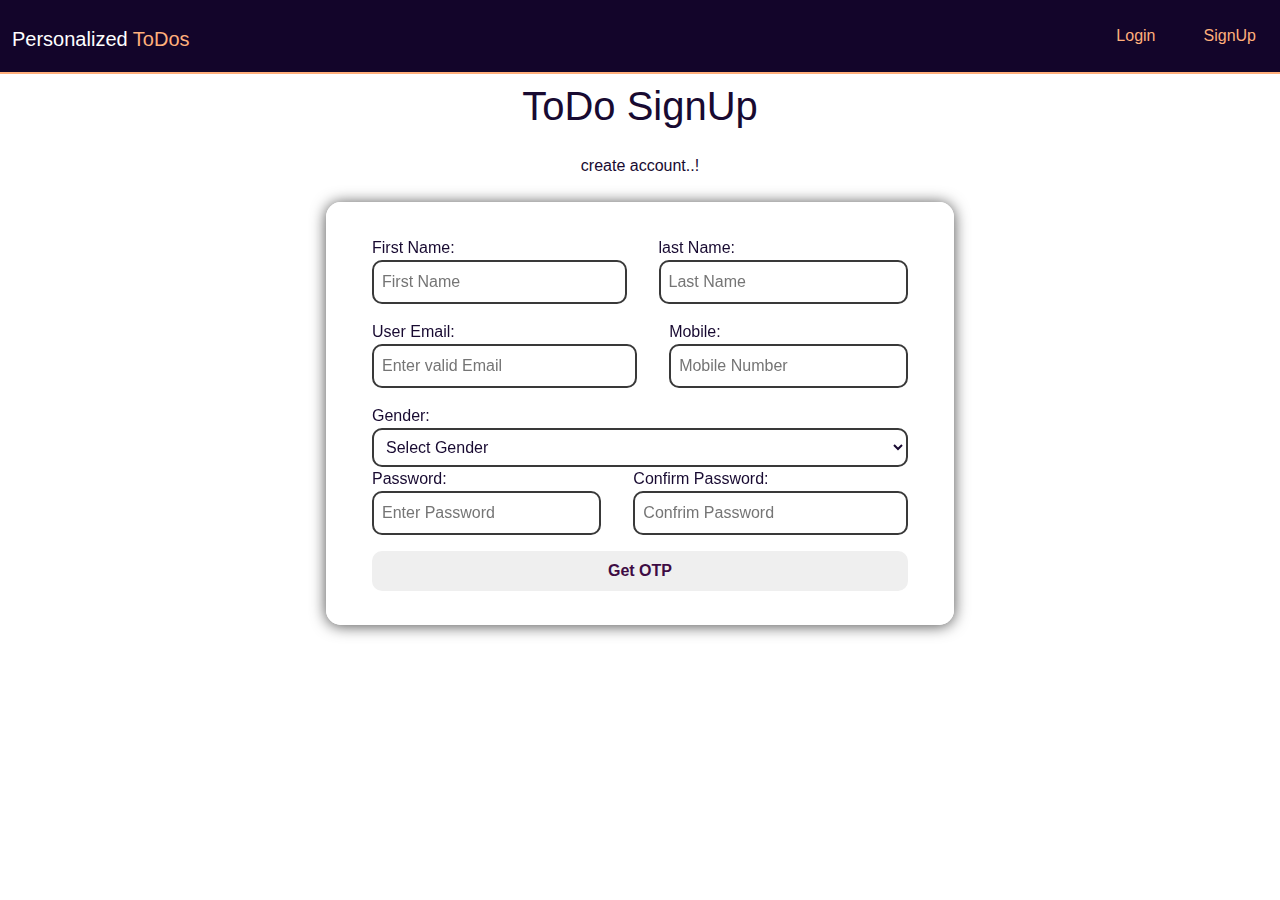
==== commit 0c335354: "updated the toolTip" ====
--- a/completed.html
+++ b/completed.html
@@ -223,10 +223,14 @@
             document.getElementById("completeBtn").style.display = "inline-block";
         }
 
+        function toggleTooltip() {
+            document.getElementById('tooltipBox').classList.toggle('show');
+        }
 
         document.addEventListener("DOMContentLoaded", displayCompletedTodos())
     </script>
     <script src="todo.js"></script>
+    <script src="script.js"></script>
 
     <script src="https://cdn.jsdelivr.net/npm/bootstrap@5.3.3/dist/js/bootstrap.bundle.min.js"
         integrity="sha384-YvpcrYf0tY3lHB60NNkmXc5s9fDVZLESaAA55NDzOxhy9GkcIdslK1eN7N6jIeHz"
--- a/style.css
+++ b/style.css
@@ -26,7 +26,8 @@
     --paddingInline: 2rem;
     --buttonColor: rgb(196, 199, 169);
     --borderRadius: 10px;
-    --bodyBackgroundColor: linear-gradient(95deg, #3a1c71, #d76d77, #ffaf7b);
+    --bodyBackgroundColor: rgb(19, 5, 42);
+    --default-text-color:#180a31;
 }
 
 /* navbar Styling */
@@ -36,13 +37,11 @@
     justify-content: space-between;
     align-items: center;
     padding-inline: var(--paddingInline);
-    /* need to adjust in responsive */
-    padding-block: var(--paddingBlock);
-    /* need to adjust in responsive */
+    padding-block: var(--paddingBlock);
     border-width: var(--borderWidth);
     border-style: var(--borderStyle);
     border-color: var(--borderColor);
-    background: rgb(35, 46, 68) !important;
+    background: #13052aff !important;
 }
 
 .logo {
@@ -87,7 +86,7 @@
   .tooltip-box {
       display: none;
       position: absolute;
-    transform: translateX(-55%);
+    transform: translateX(-70%);
     background: white;
     box-shadow: 0px 4px 8px rgba(0, 0, 0, 0.2);
     padding: 1rem;
@@ -95,7 +94,7 @@
     text-wrap: nowrap;
     text-align: center;
     z-index: 1000;
-    color: #180a31;
+    color: var(--default-text-color);
     font-weight: 500;
     /* padding-inline-start: 2rem; */
   }
@@ -135,7 +134,7 @@
 
 
 .contentSection p {
-    color: var(--buttonColor);
+    color: var(--default-text-color) !important;
 }
 
 .contentSection ul {
@@ -147,13 +146,13 @@
 }
 
 .contentSection ul li {
-    color: rgb(59, 41, 41);
+    color: rgb(105, 97, 97);
     cursor: var(--cursorStyle);
-    background-color: rgba(255, 255, 255, 0.425);
-    padding-inline: var(--paddingInline);
-    padding-block: var(--paddingBlock);
-    border-radius: var(--borderRadius);
-    font-size: 1.5rem;
+    background-color: var(--default-text-color);
+    padding-inline: var(--paddingInline);
+    padding-block: var(--paddingBlock);
+    border-radius: var(--borderRadius);
+    font-size: 1rem;
 
     &:hover {
         color: white;
@@ -198,6 +197,9 @@
         width: auto !important;
         flex-direction: column;
     }
+    .tooltip-box {
+    transform: translateX(0%);
+    }
 }
 
 
@@ -207,7 +209,7 @@
 #tagLine {
     text-align: center;
     padding-block: var(--paddingBlock);
-    color: white;
+    color: var(--default-text-color);
 }
 
 .signup-container {
@@ -227,7 +229,6 @@
     display: flex;
     flex-direction: column;
     align-self: center;
-
 }
 
 .signup-container form .nameSection,
@@ -245,14 +246,15 @@
     padding-block: var(--paddingBlock);
     padding-inline: .5rem;
     background: transparent;
-    border: 2px solid #6e6e6e;
+    border: 2px solid #393939;
     margin-block-end: 1rem;
-    color: white;
+    color: var(--default-text-color);
 }
 
 .signup-container {
-    background: rgba(0, 0, 0, 0.377);
-    color: white;
+    background: #ffffff4a;
+    box-shadow: 0 1px 15px rgba(0, 0, 0, 0.7);
+    color: var(--default-text-color);
     backdrop-filter: blur(5px);
     -webkit-backdrop-filter: blur(10px);
 }
@@ -278,7 +280,7 @@
 form select {
     width: 100%;
     padding-block: var(--paddingBlock);
-    color: white;
+    color: var(--default-text-color);
 }
 
 form select option {
@@ -289,7 +291,8 @@
 /* OTP Box Stylings */
 
 #otpBox {
-    border: 2px solid white;
+    border: 2px solid var(--default-text-color);
+    box-shadow: 0 1px 15px rgba(0, 0, 0, 0.7);
     width: 50%;
     padding-inline: var(--paddingInline);
     padding-block: var(--paddingBlock);
@@ -307,6 +310,7 @@
     padding-inline: .2rem;
     width: 50%;
     margin-block-end: .5rem;
+    text-align: center;
     border-radius: var(--borderRadius);
     border-style: none;
 }
@@ -321,6 +325,7 @@
 /* LogIn Page Styles */
 
 .heading {
+    color: var(--default-text-color);
     text-align: center;
     margin-inline: var(--paddingInline);
     margin-block: var(--paddingBlock);
@@ -356,7 +361,7 @@
 }
 
 .loginContainer label {
-    color: rgb(241, 232, 146);
+    color: var(--default-text-color);
     font-weight: 700;
     font-size: 1rem;
 }
@@ -365,17 +370,17 @@
 
     text-align: center !important;
     background: transparent;
-    color: rgb(241, 232, 146);
+    color: var(--default-text-color);
     font-weight: 700;
 }
 
 .loginContainer h2 {
-    color: rgb(241, 232, 146);
+    color: var(--default-text-color);
 }
 
 /* New Todo Container */
 .newTodoContainer {
-    border: 2px solid white;
+    border: 2px solid var(--default-text-color);
     border-radius: 10px;
     width: 60%;
     margin: auto;
@@ -386,7 +391,7 @@
     gap: .5rem;
     justify-content: space-around;
     align-items: stretch;
-    color: white !important;
+    color: var(--default-text-color) !important;
 }
 
 .newTodoContainer input {
@@ -435,16 +440,17 @@
 }
 
 .existingTodos .header h3 {
+    font-size: 1rem;
     font-weight: 500;
-    color: #ffffff;
+    color: var(--default-text-color);
 }
 
 .detailsSection h3 {
-    color: #000000 !important;
+    color: var(--default-text-color) !important;
 }
 
 .existingTodos .header span {
-    color: white;
+    color: var(--default-text-color);
     font-weight: 500;
 }
 
@@ -452,7 +458,7 @@
     margin: auto;
     margin-block-start: 2rem;
     width: 100% !important;
-    border: 2px solid white;
+    border: 2px solid var(--default-text-color);
     height: 70vh;
     border-radius: 10px;
 }
@@ -460,10 +466,11 @@
 .existingTodos .mainSection h2 {
     text-align: center;
     padding-block: .5rem;
+    color: white !important;
     background-color: #180a31;
     border-top-left-radius: 10px;
     border-top-right-radius: 10px;
-    border: 2px solid white;
+    border: 2px solid var(--borderColor);
     border-style: none none solid none;
     width: 100% !important;
 }
@@ -497,7 +504,7 @@
 
 .todoContainer table td {
     padding: .5rem;
-    border: 1px solid rgb(255, 255, 255);
+    border: 2px solid gray;
     border-style: solid none solid none;
 }
 
@@ -507,13 +514,14 @@
 }
 
 .todoContainer table thead tr th {
+    /* color: var(--default-text-color); */
     color: white;
     padding-block: .5rem;
 }
 
 .todoContainer table tbody tr td {
     text-align: center;
-    color: white;
+    color: var(--default-text-color);
     font-size: 1rem;
 }
 
@@ -521,10 +529,10 @@
     border: none;
     padding: .5rem 1rem;
     border-radius: 10px;
-    color: white;
+    color: var(--default-text-color);
     font-weight: 600;
     cursor: pointer;
-    background-color: rgba(41, 8, 8, 0.164);
+    background-color: #2928282a;
 }
 
 
@@ -603,18 +611,18 @@
     padding-inline: 2rem;
     padding-block-start: 2rem;
     text-align: center;
-    color: white;
-    font-size: 1.5rem;
+    color: var(--default-text-color);
+    font-size: 1rem;
     font-weight: 600;
 }
 
 .filterContainer #filterSelect {
     width: 20%;
-    color: white;
+    color: var(--default-text-color);
 }
 
 .filterContainer #filterSelect option {
-    color: black;
+    color: rgb(255, 255, 255);
 }
 
 
